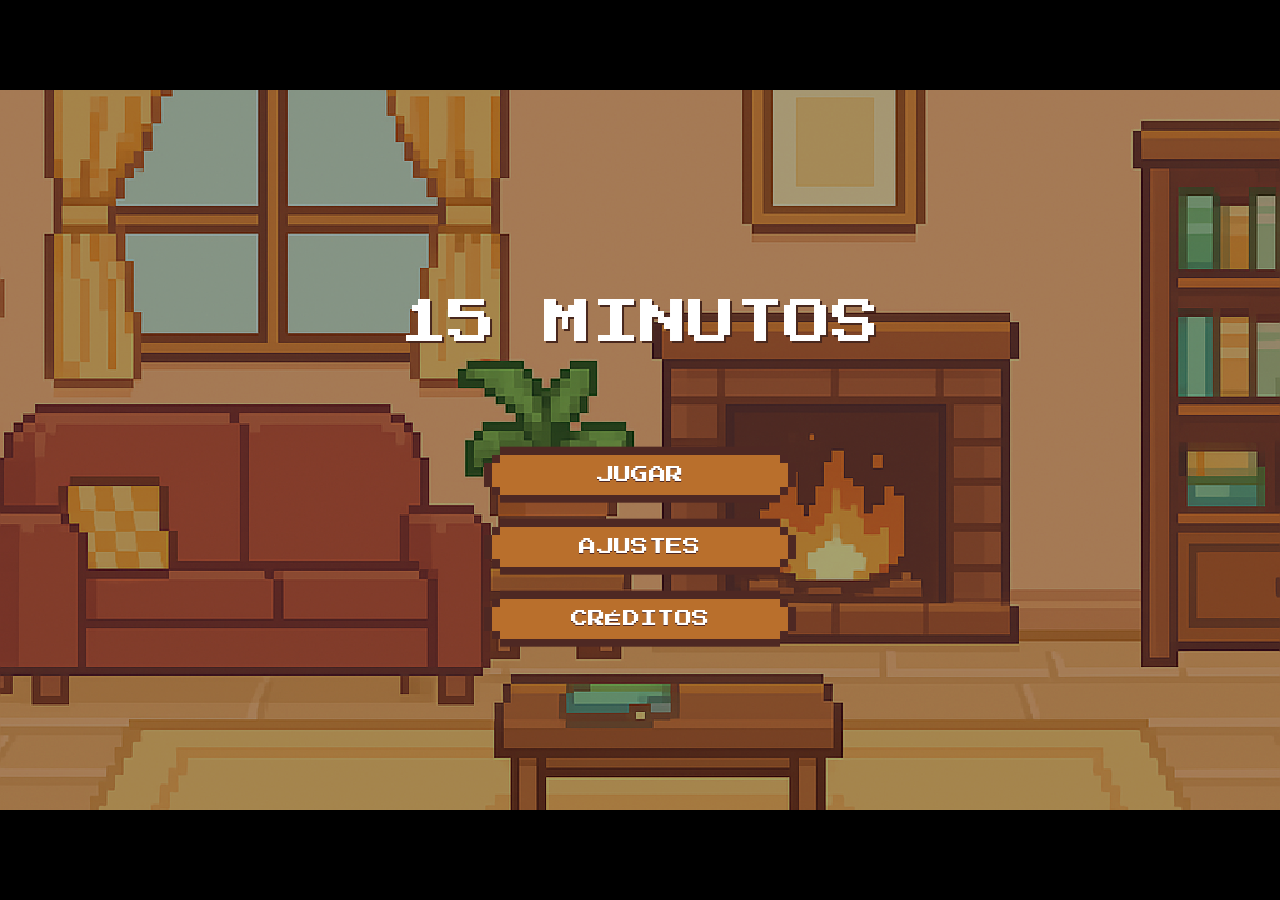
==== index.html @ 756aac3c "web version" ====
<!doctype html>
<html lang="es-AR">
<head>
  <meta charset="utf-8">
  <meta name="viewport" content="width=device-width, initial-scale=1">
  <title>15 Minutos</title>
  <link rel="stylesheet" href="styles.css">
  <script defer src="scene.js"></script>
  <script defer src="geometry.js"></script>
  <script defer src="overlays.js"></script>
  <script defer src="game.js"></script>
</head>
<body>
  <main id="viewport" aria-label="15 Minutos" aria-busy="true">
    <div id="stage">
      <canvas id="world" tabindex="-1" aria-label="Escenario. Usá flechas o WASD para caminar, espacio para interactuar y G para llevar objetos. Usá los botones del HUD para Mapa, Pendientes y Ajustes."></canvas>
      <div id="ui"></div>
      <output id="loading" role="status">Cargando…</output>
    </div>
  </main>
</body>
</html>
---- styles.css ----
@font-face {
  font-family: Press Start;
  src: url("assets/PressStart2P-Regular.ttf") format("truetype");
  font-display: swap;
}

@font-face {
  font-family: 15 Minutos Legible;
  src: url("assets/DejaVuSansMono.ttf") format("truetype");
  font-display: swap;
}

* { box-sizing: border-box; }
html, body { width: 100%; height: 100%; margin: 0; overflow: hidden; background: #000; }
body, button { font-family: "Press Start", monospace; }
#viewport { position: relative; width: 100%; height: 100%; overflow: hidden; }
#stage { position: absolute; width: 1920px; height: 1080px; transform-origin: top left; overflow: hidden; }
#world, #ui, #loading { position: absolute; inset: 0; width: 100%; height: 100%; }
#world { display: block; }
#ui { pointer-events: none; }
#loading { display: grid; place-content: center; color: white; background: #000; font-size: 30px; z-index: 99; }
[hidden] { display: none !important; }
.ui-node { position: absolute; margin: 0; padding: 0; border: 0; color: inherit; background: transparent; }
.ui-image { position: absolute; inset: 0; width: 100%; height: 100%; pointer-events: none; user-select: none; image-rendering: pixelated; }
.ui-text { position: absolute; inset: 0; display: flex; flex-direction: column; white-space: pre-wrap; line-height: 1.27; pointer-events: none; }
.ui-button { pointer-events: auto; cursor: pointer; }
.ui-button:hover > .ui-image { opacity: .93; }
.ui-button:active > .ui-image { opacity: .82; }
.ui-button:focus-visible, input:focus-visible { outline: 3px solid white; outline-offset: 2px; }
.volume { pointer-events: auto; position: absolute; inset: 0; width: 100%; height: 100%; margin: 0; cursor: pointer; accent-color: #ddd; }

.wood-button.credits-back {
  pointer-events: auto;
  position: absolute;
  right: 64px;
  bottom: 44px;
  min-width: 348px;
}

.ui-button-label {
  padding-inline: 14px;
  white-space: normal;
  line-height: 1.15;
}

.interaction-prompt {
  display: grid;
  align-content: center;
  gap: 9px;
  padding: 27px 48px;
  color: #fff6e5;
}

.prompt-row {
  position: relative;
  display: flex;
  align-items: center;
  gap: 12px;
  min-width: 0;
  font-size: 16px;
  line-height: 1.25;
  text-align: left;
}

.prompt-row kbd {
  flex: none;
  min-width: 32px;
  padding: 7px 8px;
  border: 2px solid #efd19a;
  border-radius: 4px;
  background: #48271d;
  color: #fff6e5;
  font: inherit;
  font-size: 12px;
  text-align: center;
  text-transform: uppercase;
}

.interaction-prompt[data-destination="true"] kbd {
  background: #3e4e2f;
  border-color: #d9e4ab;
}

[data-name="TitleScreen"] > [data-name="Text (TMP)"] .ui-text {
  text-shadow: 3px 4px #48271d;
}

.interaction-prompt:has(.prompt-row:last-child:not([hidden])) .prompt-row {
  display: grid;
  grid-template-columns: 108px minmax(0, 1fr);
}

.interaction-prompt .prompt-row kbd { justify-self: start; }

/* New screens and controls share the original Unity sprite frames. */
.hud-tools { position: absolute; top: 225px; right: 94px; display: grid; justify-items: end; gap: 9px; }
.hud-plaque {
  border: 12px solid transparent;
  border-image: url("assets/ui-panel-frame.png") 5 fill / 12px stretch;
  image-rendering: pixelated;
  color: #fff6e5; text-shadow: 0 2px #4e2823;
}
.hud-progress { padding: 5px 11px; font-size: 16px; }
.hud-tool-icons { display: flex; gap: 12px; }
.hud-icon-button { width: 64px; height: 64px; background: transparent; padding: 0; border: 0; pointer-events: auto; cursor: pointer; }
.hud-icon-button img { display: block; width: 100%; height: 100%; }
.hud-icon-button img[src$="hud-list.png"] { image-rendering: pixelated; }
.hud-icon-button:hover img { filter: brightness(1.18); }
.hud-icon-button:active img { transform: translateY(2px); }
.hud-icon-button:focus-visible, .wood-button:focus-visible, .object-option:focus-visible {
  outline: 3px solid #fff1d2; outline-offset: 3px;
}

.chaos-slot {
  position: absolute;
  left: 43.75%; top: 56.25%; width: 46.25%; height: 15.625%;
  clip-path: polygon(2.703% 0, 97.297% 0, 97.297% 20%, 100% 20%, 100% 80%, 97.297% 80%, 97.297% 100%, 2.703% 100%, 2.703% 80%, 0 80%, 0 20%, 2.703% 20%);
}
.chaos-fill { height: 100%; background: linear-gradient(#ff6f4a 0 20%, #e92b21 20% 80%, #aa251c 80%); }
.chaos-value { display: none; }
.colorblind-ui .chaos-fill {
  background: repeating-linear-gradient(90deg, #325e84 0 28px, #87bcdf 28px 32px);
  box-shadow: inset 0 3px #b9def4, inset 0 -3px #223f58;
}
.colorblind-ui .chaos-value {
  position: absolute; inset: 0; display: grid; place-items: center;
  color: #fff; font-size: 16px; line-height: 1;
  text-shadow: 1px 1px #211a18, -1px -1px #211a18, -1px 1px #211a18, 1px -1px #211a18;
}
.colorblind-ui .interaction-prompt[data-destination="true"] kbd { background: #193e62; border-color: #bcecff; }
.colorblind-ui .object-icon, .colorblind-ui .object-preview {
  filter: drop-shadow(1px 0 #fff4ce) drop-shadow(-1px 0 #fff4ce) drop-shadow(0 1px #4e2823);
}

.game-overlay {
  position: absolute; inset: 0; z-index: 10; display: grid; place-items: center;
  background: rgb(21 13 13 / 68%); pointer-events: auto;
}
.cinematic {
  position: absolute; inset: 0; z-index: 9;
  display: grid; grid-template: minmax(0, 1fr) / minmax(0, 1fr); place-items: center;
  padding: 100px 160px;
  background: rgb(19 12 11 / 76%);
  pointer-events: auto;
  animation: cinematic-in .22s ease-out;
}
.cinematic img {
  display: block; width: 100%; height: 100%; min-width: 0; min-height: 0; object-fit: contain;
}
#stage:has(.cinematic-full) { overflow: visible; }
.cinematic-full, #ui:has(.cinematic-full) > .game-overlay {
  inset: 50% auto auto 50%;
  width: var(--cinematic-width);
  height: var(--cinematic-height);
  transform: translate(-50%, -50%);
}
.cinematic-full { padding: 0; }
.cinematic-full img { object-fit: cover; object-position: 46% 55%; }
.cinematic-dialogue {
  position: absolute; top: 10%; left: 9%;
  width: min(590px, 38%); margin: 0; padding: .72em .9em;
  border: .10em solid #412821; border-radius: .45em;
  background: #fff4df; color: #37251f; box-shadow: .12em .16em #653b30;
  font-family: system-ui, sans-serif; font-size-adjust: none; letter-spacing: normal;
  font-size: max(34px, calc(16px / var(--stage-scale))); font-weight: 650; line-height: 1.35;
}
.cinematic-dialogue::after {
  content: ""; position: absolute; top: 100%; right: 15%;
  width: .56em; height: .68em; margin-top: -.25em;
  border-right: .10em solid #412821; border-bottom: .10em solid #412821;
  background: #fff4df; transform: skew(25deg) rotate(24deg);
}
.large-ui .cinematic-dialogue { font-size: max(41px, calc(18px / var(--stage-scale))); }
@media (max-aspect-ratio: 5/4) {
  .cinematic-dialogue { top: 6%; left: 8%; width: min(750px, 84%); }
  .cinematic-dialogue::after { right: 42%; }
}
.scene-phone {
  width: 538px; height: 864px; padding: 13px;
  border: 4px solid #57515b; border-radius: 56px;
  background: #24232b; box-shadow: 0 16px 48px #0009;
  font-family: system-ui, sans-serif; font-size-adjust: none; letter-spacing: normal;
}
.phone-screen {
  height: 100%; display: grid; grid-template-rows: 45px 88px minmax(0, 1fr) 34px;
  overflow: hidden; border-radius: 40px; background: #f5f0ec; color: #261b27;
}
.phone-status {
  display: flex; align-items: center; justify-content: space-between;
  padding: 0 26px; background: #4f2c46; color: #fff8f5; font-size: 19px; font-weight: 700;
}
.phone-battery { width: 27px; height: 13px; border: 2px solid currentColor; border-radius: 3px; background: currentColor; }
.phone-contact {
  display: flex; align-items: center; gap: 15px; padding: 0 25px;
  background: #4f2c46; color: #fff8f5; font-size: 30px;
}
.phone-avatar {
  display: grid; place-items: center; width: 49px; height: 49px; border-radius: 50%;
  background: #f4d2de; color: #723454; font-size: 28px;
}
.phone-thread {
  display: flex; flex-direction: column; gap: 15px; padding: 27px 24px;
  overflow: hidden; font-size: 24px; line-height: 1.35;
}
.large-ui .phone-thread { font-size: 28px; }
.phone-bubble {
  align-self: flex-start; max-width: 88%; padding: 12px 16px 14px;
  border: 1px solid #e3d5db; border-radius: 6px 22px 22px;
  background: #fffcfb; overflow-wrap: break-word;
}
.phone-bubble.outgoing { align-self: flex-end; border-radius: 22px 6px 22px 22px; background: #e8ddec; }
.phone-message-meta { color: #665269; font-size: 16px; font-weight: 700; display: block; margin: 0 0 5px; }
.phone-bubble p { margin: 0; }
.phone-home { align-self: center; justify-self: center; width: 120px; height: 6px; border-radius: 5px; background: #3c303e; }
@keyframes cinematic-in { from { opacity: 0; } to { opacity: 1; } }
@media (prefers-reduced-motion: reduce) { .cinematic { animation: none; } }
.wood-panel.skip-warning { max-width: 990px; height: auto; }
.skip-message {
  margin: 0; padding: 24px;
  background: #ebcd99; color: #302018; border: 5px solid #75482e;
  font-size: 22px; line-height: 1.6;
}
.large-ui .skip-message { font-size: 26px; }
.wood-actions .skip-continue {
  min-height: 64px;
  padding: 13px 38px;
  background-image: url("assets/ui-menu-button.png");
}
.wood-actions .skip-continue:focus-visible {
  outline: none;
  filter: drop-shadow(0 2px #fff1d2) drop-shadow(0 -2px #fff1d2)
    drop-shadow(2px 0 #fff1d2) drop-shadow(-2px 0 #fff1d2);
}
.wood-panel {
  display: grid;
  grid-template-rows: auto minmax(0, 1fr) auto;
  width: min(1504px, 92%);
  height: 902px;
  gap: 19px;
  padding: 12px 19px 14px;
  border: 27px solid transparent;
  border-image: url("assets/ui-panel-frame.png") 5 fill / 27px stretch;
  color: #fff0d6;
  image-rendering: pixelated;
}
.wood-header, .wood-actions {
  background: #4e2823;
  display: flex; align-items: center; justify-content: space-between;
  gap: 24px;
  padding: 17px 24px;
}
.wood-heading { margin: 0; font-size: 27px; line-height: 1.3; }
.overlay-clock { font-size: 21px; color: #ffdb9c; white-space: nowrap; }
.wood-actions { justify-content: flex-end; }
/* One uninterrupted sprite per button avoids the joins of a sliced border. */
.wood-button, .menu-action {
  appearance: none;
  min-width: 190px;
  min-height: 56px;
  padding: 10px 28px;
  border: 0;
  background: transparent url("assets/ui-action-button.png") center / 100% 100% no-repeat;
  image-rendering: pixelated;
  color: #fff;
  text-shadow: 0 2px #4e2823;
  font: inherit;
  font-size: 17px;
  line-height: 1.35;
  cursor: pointer;
}
.wood-button.secondary { background-image: url("assets/ui-menu-button.png"); }
.wood-actions .wood-button { min-width: 348px; }
.tutorial-panel .wood-actions .wood-button { min-width: 205px; }
.wood-button:disabled { filter: grayscale(1); opacity: .78; cursor: default; }
.wood-button:not(:disabled):hover, .object-option:hover { filter: brightness(1.12); }

.map-body, .object-browser, .settings-body, .level-menu {
  min-height: 0;
  background: #382220;
  border: 4px solid #4e2823;
}
.map-body { display: grid; padding: 12px; }
.notebook-map { width: 100%; height: 100%; min-height: 0; object-fit: contain; image-rendering: pixelated; }
.object-browser { display: grid; grid-template-columns: 440px minmax(0, 1fr); gap: 17px; padding: 14px; }
.object-list { min-height: 0; overflow: auto; padding: 5px 9px 5px 2px; scrollbar-color: #d39350 #3e211d; }
.object-row {
  display: grid;
  grid-template-columns: 32px minmax(0, 1fr);
  gap: 10px;
  align-items: center;
  margin-bottom: 7px;
  padding-left: 14px;
  border: 3px solid #4e2823;
  background: #b96f2c;
  box-shadow: inset 0 0 0 2px #774024;
}
.object-row:has([aria-pressed="true"]) { outline: 3px solid #ffe1a6; outline-offset: -4px; }
.object-option { padding: 11px 3px; text-align: left; font: inherit; font-size: 15px; color: #271715; cursor: pointer; background: none; border: 0; }
.objective-check {
  appearance: none;
  width: 25px; height: 25px; margin: 0;
  border: 3px solid #331c18;
  background: #f4dbac;
  opacity: 1;
}
.objective-check:checked {
  background: center/19px 19px no-repeat url("assets/check-pixel.png") #f4dbac;
}
.object-details, .settings-group, .light-card {
  background: #ebcd99;
  box-shadow: inset 0 0 0 4px #f7dfb7;
  border: 5px solid #75482e;
  color: #302018;
  font-size: 17px; line-height: 1.65;
}
.object-details { min-height: 0; overflow: auto; padding: 22px 28px; }
.object-details h3 { margin: 13px 0 8px; font-size: 23px; }
.object-details p { margin: 0 0 14px; }
.object-preview { width: 105px; height: 105px; object-fit: contain; image-rendering: pixelated; }
.objective-state { color: #513827; }

.menu-panel { max-width: 1210px; height: min(794px, 94%); }
.settings-body { padding: 16px; display: grid; align-content: start; gap: 16px; overflow: auto; }
.settings-group { min-width: 0; padding: 17px 24px; margin: 0; }
.settings-group legend { padding: 3px 12px; color: #fff0d6; background: #4e2823; font-size: 16px; }
.settings-range { display: grid; grid-template-columns: 165px minmax(0, 1fr) 75px; gap: 18px; align-items: center; }
.settings-range + .settings-range { margin-top: 10px; }
.settings-range input { width: 100%; accent-color: #633629; }
.settings-value { text-align: right; }
.wood-check { display: flex; align-items: center; gap: 11px; line-height: 1.4; cursor: pointer; }
.wood-check + .wood-check { margin-top: 10px; }
.wood-check input { accent-color: #633629; width: 23px; height: 23px; }

.tutorial-panel { width: 1000px; height: auto; grid-template-rows: auto auto auto; }
.tutorial-content {
  display: grid; grid-template-columns: 100px minmax(0, 1fr); gap: 28px; align-items: center;
  background: #ebcd99; color: #302018; border: 5px solid #75482e;
  padding: 17px 20px;
}
.tutorial-sprite { width: 96px; height: 125px; object-fit: contain; }
.tutorial-copy { font-size: 18px; line-height: 1.65; }
.tutorial-copy p { margin: 0 0 13px; }
.tutorial-copy p:last-child { margin: 0; }
.large-ui .prompt-row { font-size: 19px; }
.large-ui .interaction-prompt { width: 415px !important; height: 166px !important; }
.large-ui .tutorial-copy, .large-ui .object-details, .large-ui .settings-group { font-size: 22px; }
.large-ui .object-option, .large-ui .hud-progress, .large-ui .wood-button { font-size: 20px; }
/* Match the original font's .75em x-height and 1em cap height. Text size remains a separate setting. */
.readable-ui, .readable-ui button, .readable-ui kbd {
  font-family: "15 Minutos Legible", monospace;
  font-size-adjust: .75;
  letter-spacing: .16em;
}
.readable-ui .wood-heading, .readable-ui .wood-button, .readable-ui .hud-progress { font-weight: 700; }
.settings-range, .wood-check { min-height: 33px; }
.large-ui .settings-range, .large-ui .wood-check { min-height: 37px; }
.settings-range { grid-template-columns: 165px minmax(0, 1fr) 100px; }
.hud-progress { display: block; min-width: 230px; text-align: right; }
.placement-feedback {
  position: absolute; inset: auto 0 74px; width: max-content; margin-inline: auto; padding: 8px 15px;
  font-size: 17px;
  animation: confirm-placement .18s ease-out;
}
@keyframes confirm-placement {
  from { opacity: 0; transform: translateY(7px); }
  to { opacity: 1; transform: translateY(0); }
}
@media (prefers-reduced-motion: reduce) { .placement-feedback { animation: none; } }
.inventory-shelf { display: grid; grid-template-rows: auto minmax(0, 1fr); min-height: 0; gap: 5px; }
.inventory-filters { display: flex; align-items: center; gap: 6px; }
.inventory-tab { min-width: 184px; min-height: 50px; font-size: 14px; padding: 5px 15px; }
.inventory-tab[aria-selected="false"] { filter: brightness(.76); }
.inventory-list-panel { display: grid; min-height: 0; }
.readable-ui [data-name="CaosometroUI"] .ui-text { text-align: center !important; }
.object-option { display: flex; align-items: center; gap: 10px; min-width: 0; }
.object-icon { width: 31px; height: 27px; object-fit: contain; flex-shrink: 0; image-rendering: pixelated; }


[data-name="TitleScreen"] > .ui-image {
  object-fit: cover;
  object-position: center 55%;
}
.game-menu {
  position: absolute;
  top: 535px;
  left: 50%; transform: translateX(-50%);
  display: grid;
  justify-items: center;
  gap: 24px;
}
.level-menu {
  display: grid;
  place-content: center;
  gap: 24px;
}
.menu-action {
  width: 468px;
  min-height: 84px;
  padding: 12px 25px;
  background-image: url("assets/ui-menu-button.png");
  pointer-events: auto;
  font-size: 26px;
}
.menu-action:hover { filter: brightness(1.17); }
.menu-action:active { transform: translateY(3px); }
.menu-action:focus-visible { outline: 3px solid #fff1d2; outline-offset: 4px; }
.level-menu .menu-action { width: 540px; min-height: 93px; }
.tutorial-content.no-sprite { grid-template-columns: 1fr; }
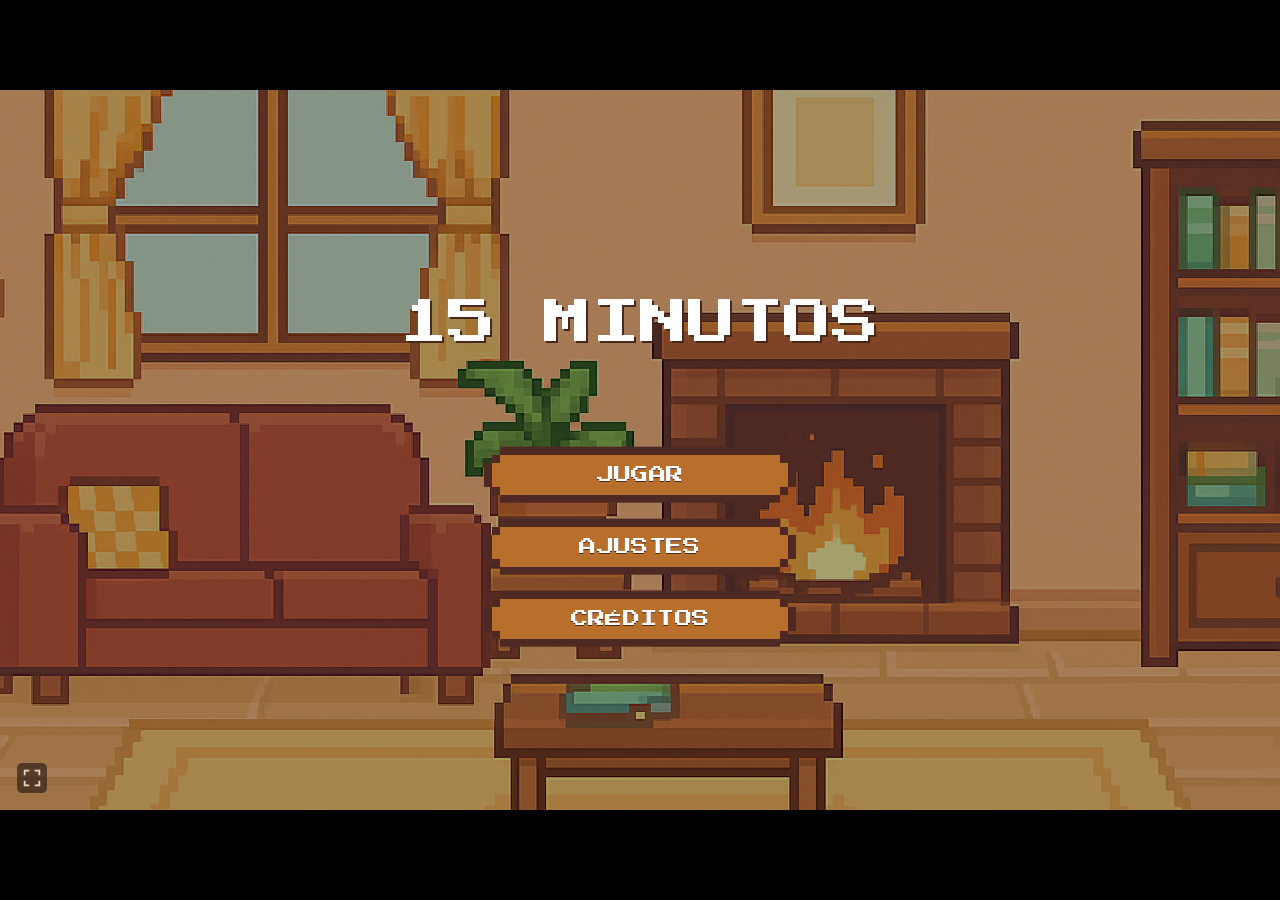
==== commit 228a8ffa: "cambios en usabilidad, añadir tutorial inventario y mapa en nivel 1" ====
--- a/index.html
+++ b/index.html
@@ -2,21 +2,53 @@
 <html lang="es-AR">
 <head>
   <meta charset="utf-8">
-  <meta name="viewport" content="width=device-width, initial-scale=1">
+  <meta name="viewport" content="width=device-width, initial-scale=1, viewport-fit=cover">
+  <meta name="theme-color" content="#211413">
+  <meta name="apple-mobile-web-app-capable" content="yes">
   <title>15 Minutos</title>
-  <link rel="stylesheet" href="styles.css">
-  <script defer src="scene.js"></script>
-  <script defer src="geometry.js"></script>
-  <script defer src="overlays.js"></script>
-  <script defer src="game.js"></script>
+  <link rel="manifest" href="manifest.webmanifest">
+  <link rel="stylesheet" href="styles.css?v=20261118-15">
+  <script defer src="15minutos-20261118-r8.js" id="game-script" onerror="this.dataset.loadFailed = 'true'"></script>
 </head>
 <body>
   <main id="viewport" aria-label="15 Minutos" aria-busy="true">
     <div id="stage">
       <canvas id="world" tabindex="-1" aria-label="Escenario. Usá flechas o WASD para caminar, espacio para interactuar y G para llevar objetos. Usá los botones del HUD para Mapa, Pendientes y Ajustes."></canvas>
       <div id="ui"></div>
-      <output id="loading" role="status">Cargando…</output>
     </div>
+    <output id="loading" role="status">Cargando…</output>
+    <button type="button" id="fullscreen-button" class="screen-button" aria-label="Pantalla completa" title="Pantalla completa" hidden>
+      <svg viewBox="0 0 24 24" aria-hidden="true" fill="none" stroke="currentColor" stroke-width="2">
+        <path class="screen-enter" d="M9 4H4v5m11-5h5v5M4 15v5h5m11-5v5h-5"/>
+        <path class="screen-exit" d="M4 9h5V4m6 0v5h5M4 15h5v5m6 0v-5h5"/>
+      </svg>
+    </button>
+    <p id="fullscreen-help" class="fullscreen-help" role="status" hidden></p>
+    <div id="rotate-screen" class="rotate-screen" hidden>
+      <p id="mobile-run-message" role="status"></p>
+      <button type="button" id="mobile-run" class="wood-button">Jugar en pantalla completa</button>
+    </div>
+    <div id="touch-controls" class="touch-controls" role="group" aria-label="Controles táctiles" hidden>
+      <div id="touch-stick" class="touch-stick" role="img" aria-label="Joystick de movimiento">
+        <span aria-hidden="true" class="touch-stick-thumb"></span>
+      </div>
+      <div class="touch-actions">
+        <button type="button" id="touch-carry" class="wood-button">Agarrar</button>
+        <button type="button" id="touch-interact" class="wood-button">Interactuar</button>
+      </div>
+    </div>
+    <button type="button" id="touch-skip" class="wood-button touch-skip" hidden>Saltar intro</button>
   </main>
+  <script>
+    document.addEventListener("DOMContentLoaded", () => {
+      const viewport = document.getElementById("viewport");
+      if (viewport.dataset.started === "true") return;
+      viewport.setAttribute("aria-busy", "false");
+      const script = document.getElementById("game-script");
+      document.getElementById("loading").textContent = script.dataset.loadFailed === "true"
+        ? "No se pudo cargar 15minutos-20261118-r8.js. Tiene que estar en la misma carpeta que index.html."
+        : "El juego no pudo arrancar. Revisá el error en la consola del navegador.";
+    });
+  </script>
 </body>
 </html>
--- a/styles.css
+++ b/styles.css
@@ -10,15 +10,29 @@
   font-display: swap;
 }
 
+@font-face {
+  font-family: Caveat;
+  src: url("assets/Caveat-Latin.woff") format("woff");
+  font-weight: 400 700;
+  font-display: swap;
+}
+
+@font-face {
+  font-family: Archivo;
+  src: url("assets/Archivo-Latin.woff") format("woff");
+  font-weight: 100 900;
+  font-display: swap;
+}
+
 * { box-sizing: border-box; }
 html, body { width: 100%; height: 100%; margin: 0; overflow: hidden; background: #000; }
 body, button { font-family: "Press Start", monospace; }
-#viewport { position: relative; width: 100%; height: 100%; overflow: hidden; }
+#viewport { position: relative; width: 100%; height: 100%; height: 100dvh; overflow: hidden; overscroll-behavior: none; }
 #stage { position: absolute; width: 1920px; height: 1080px; transform-origin: top left; overflow: hidden; }
 #world, #ui, #loading { position: absolute; inset: 0; width: 100%; height: 100%; }
 #world { display: block; }
 #ui { pointer-events: none; }
-#loading { display: grid; place-content: center; color: white; background: #000; font-size: 30px; z-index: 99; }
+#loading { display: grid; place-content: center; padding: 18px; color: white; background: #000; font-size: clamp(11px, 2vw, 30px); text-align: center; line-height: 1.5; z-index: 99; }
 [hidden] { display: none !important; }
 .ui-node { position: absolute; margin: 0; padding: 0; border: 0; color: inherit; background: transparent; }
 .ui-image { position: absolute; inset: 0; width: 100%; height: 100%; pointer-events: none; user-select: none; image-rendering: pixelated; }
@@ -156,6 +170,115 @@
 }
 .cinematic-full { padding: 0; }
 .cinematic-full img { object-fit: cover; object-position: 46% 55%; }
+.cinematic-letter {
+  background: radial-gradient(ellipse at center, #76503a, #291916 78%);
+}
+.scene-letter {
+  --letter-width: min(calc(var(--cinematic-width) * .95), calc(var(--cinematic-height) * 1.64));
+  position: relative;
+  isolation: isolate;
+  width: var(--letter-width);
+  aspect-ratio: 1600 / 873;
+  display: grid;
+  align-items: center;
+  padding: 5% 0;
+  background: #f5e6cf;
+  border: 3px solid #6d4730;
+  box-shadow: 0 13px 55px #130b0880;
+}
+.scene-letter::before {
+  content: "";
+  position: absolute;
+  inset: 0;
+  z-index: -1;
+  background: var(--letter-art) center / contain no-repeat;
+  mix-blend-mode: multiply;
+}
+.scene-letter-copy {
+  margin-inline: 25% 12%;
+  color: #3d2116;
+  font-family: var(--letter-font, Caveat, cursive);
+  font-size: max(calc(var(--letter-width) * var(--letter-size, .042)), calc(19px / var(--stage-scale)));
+  font-weight: 600;
+  font-size-adjust: none;
+  line-height: var(--letter-leading, 1.12);
+  letter-spacing: normal;
+}
+.scene-letter-copy p { margin: 0 0 .3em; }
+.scene-letter-copy p:first-child { margin-bottom: .55em; font-weight: 700; }
+.scene-letter-copy p:last-child { margin: .65em 0 0; text-align: right; font-weight: 700; }
+.scene-letter-transcript {
+  position: absolute;
+  width: 1px;
+  height: 1px;
+  overflow: hidden;
+  clip-path: inset(50%);
+}
+.large-ui .scene-letter-copy {
+  font-size: max(calc(var(--letter-width) * var(--letter-large-size, .049)), calc(22px / var(--stage-scale)));
+}
+.readable-ui .scene-letter-copy {
+  --letter-font: "15 Minutos Legible", monospace;
+  --letter-size: .033;
+  --letter-large-size: .038;
+  --letter-leading: 1.28;
+}
+.cinematic-letter[data-letter-style="museum"] .scene-letter {
+  --letter-width: min(calc(var(--cinematic-width) * .98), calc(var(--cinematic-height) * 1.82));
+  --letter-font: Archivo, system-ui, sans-serif;
+  --letter-size: .031;
+  --letter-large-size: .036;
+  --letter-leading: 1.3;
+  --letter-mobile-size: .052;
+  --letter-mobile-large-size: .06;
+  aspect-ratio: 1600 / 848;
+  background-color: #f7e8ca;
+}
+.cinematic-letter[data-letter-style="museum"] .scene-letter-copy { margin-inline: 19% 15%; }
+.cinematic-letter[data-letter-style="museum"] .scene-letter-copy p:first-child {
+  font-weight: 800;
+  letter-spacing: .055em;
+  text-transform: uppercase;
+}
+@media (max-aspect-ratio: 5/4) {
+  .scene-letter {
+    --letter-width: min(calc(var(--cinematic-width) * .9), calc(560px / var(--stage-scale)));
+    aspect-ratio: auto;
+    gap: calc(14px / var(--stage-scale));
+    padding: calc(22px / var(--stage-scale));
+    background: #f1dbb3;
+    border: calc(4px / var(--stage-scale)) solid #946446;
+    box-shadow: inset 0 0 0 2px #e6c395, 0 13px 55px #130b0880;
+  }
+  .scene-letter::before {
+    position: static;
+    width: calc(82px / var(--stage-scale));
+    aspect-ratio: 1;
+    background-size: 460% auto;
+    background-position: 3% 3%;
+    border-radius: 50%;
+  }
+  .scene-letter-copy {
+    margin: 0;
+    font-size: clamp(calc(17px / var(--stage-scale)), calc(var(--letter-width) * var(--letter-mobile-size, .064)), calc(34px / var(--stage-scale)));
+  }
+  .large-ui .scene-letter-copy {
+    font-size: clamp(calc(20px / var(--stage-scale)), calc(var(--letter-width) * var(--letter-mobile-large-size, .073)), calc(39px / var(--stage-scale)));
+  }
+  .readable-ui .scene-letter-copy {
+    --letter-mobile-size: .052;
+    --letter-mobile-large-size: .06;
+  }
+  .cinematic-letter[data-letter-style="museum"] .scene-letter {
+    --letter-width: min(calc(var(--cinematic-width) * .9), calc(560px / var(--stage-scale)));
+    aspect-ratio: auto;
+  }
+  .cinematic-letter[data-letter-style="museum"] .scene-letter-copy { margin-inline: 0; }
+  .cinematic-letter[data-letter-style="museum"] .scene-letter::before {
+    background-size: 630% auto;
+    background-position: 4% 2%;
+  }
+}
 .cinematic-dialogue {
   position: absolute; top: 10%; left: 9%;
   width: min(590px, 38%); margin: 0; padding: .72em .9em;
@@ -171,6 +294,74 @@
   background: #fff4df; transform: skew(25deg) rotate(24deg);
 }
 .large-ui .cinematic-dialogue { font-size: max(41px, calc(18px / var(--stage-scale))); }
+.illustrated-ending { background: #402821; }
+.illustrated-ending [data-name="Background"] > .ui-image {
+  object-fit: cover;
+  object-position: center bottom;
+  image-rendering: auto;
+}
+.ending-dialogue {
+  position: absolute;
+  top: 44px;
+  left: 50%;
+  transform: translateX(-50%);
+  width: 1280px;
+  margin: 0;
+  padding: 25px 36px;
+  border: 6px solid #482b26;
+  border-radius: 22px;
+  background: #fff1d3;
+  color: #352018;
+  box-shadow: 0 8px #482b2650;
+  font-size: 24px;
+  line-height: 1.48;
+  text-align: center;
+  white-space: pre-line;
+}
+.ending-dialogue::after {
+  content: "";
+  position: absolute;
+  top: 100%;
+  left: 24%;
+  width: 27px;
+  height: 27px;
+  margin-top: -12px;
+  border-right: 6px solid #482b26;
+  border-bottom: 6px solid #482b26;
+  background: inherit;
+  transform: skew(-12deg) rotate(45deg);
+}
+.large-ui .ending-dialogue { font-size: 28px; }
+:is([data-name="GameOverMuseo"], [data-name="FinalPerfectoMuseo"]) > .ending-dialogue {
+  top: 145px;
+  right: 62px;
+  left: auto;
+  transform: none;
+  width: 650px;
+  padding: 24px;
+  border-radius: 8px;
+  font-size: 21px;
+}
+.large-ui :is([data-name="GameOverMuseo"], [data-name="FinalPerfectoMuseo"]) > .ending-dialogue {
+  font-size: 25px;
+}
+:is([data-name="GameOverMuseo"], [data-name="FinalPerfectoMuseo"]) > .ending-dialogue::after {
+  left: 12%;
+}
+.ending-actions {
+  position: absolute;
+  inset: auto 120px 32px;
+  display: flex;
+  justify-content: center;
+  gap: 20px;
+}
+.ending-actions .wood-button {
+  flex: 0 1 320px;
+  min-width: 0;
+  min-height: 76px;
+  padding: 10px 14px;
+  pointer-events: auto;
+}
 @media (max-aspect-ratio: 5/4) {
   .cinematic-dialogue { top: 6%; left: 8%; width: min(750px, 84%); }
   .cinematic-dialogue::after { right: 42%; }
@@ -341,6 +532,10 @@
 .tutorial-copy { font-size: 18px; line-height: 1.65; }
 .tutorial-copy p { margin: 0 0 13px; }
 .tutorial-copy p:last-child { margin: 0; }
+.tutorial-tool { display: flex; align-items: center; gap: 16px; }
+.tutorial-tool img { flex: none; width: 48px; height: 48px; image-rendering: pixelated; }
+.navigation-tutorial .wood-actions { flex-wrap: wrap; }
+
 .large-ui .prompt-row { font-size: 19px; }
 .large-ui .interaction-prompt { width: 415px !important; height: 166px !important; }
 .large-ui .tutorial-copy, .large-ui .object-details, .large-ui .settings-group { font-size: 22px; }
@@ -406,3 +601,177 @@
 .menu-action:focus-visible { outline: 3px solid #fff1d2; outline-offset: 4px; }
 .level-menu .menu-action { width: 540px; min-height: 93px; }
 .tutorial-content.no-sprite { grid-template-columns: 1fr; }
+
+/* Controls outside the scaled stage keep their physical size on small screens. */
+#viewport:fullscreen { width: 100%; height: 100%; background: #000; }
+#viewport {
+  --screen-left: calc(max(var(--fullscreen-left, 0px), env(safe-area-inset-left)) + 8px);
+  --screen-bottom: calc(max(var(--fullscreen-bottom, 0px), env(safe-area-inset-bottom)) + 8px);
+}
+.touch-skip.wood-button,
+.touch-actions .wood-button {
+  min-width: 0;
+  min-height: 44px;
+  padding: 8px 14px;
+  font-size: 10px;
+  pointer-events: auto;
+  touch-action: manipulation;
+}
+.screen-button {
+  position: absolute;
+  z-index: 5;
+  left: var(--screen-left);
+  bottom: var(--screen-bottom);
+  width: 48px;
+  height: 48px;
+  display: grid;
+  place-items: center;
+  padding: 0;
+  border: 0;
+  background: none;
+  color: #fff1d3;
+  opacity: .8;
+  transition: opacity .22s ease;
+  cursor: pointer;
+  touch-action: manipulation;
+}
+.screen-button svg {
+  width: 30px;
+  height: 30px;
+  padding: 4px;
+  border-radius: 5px;
+  background: #211413c2;
+  pointer-events: none;
+}
+.screen-button .screen-exit,
+.screen-button[data-expanded="true"] .screen-enter { display: none; }
+.screen-button[data-expanded="true"] .screen-exit { display: initial; }
+.screen-button.screen-idle { opacity: 0; }
+.touch-ui .screen-button.screen-idle { opacity: .33; }
+.screen-button:focus-visible,
+.touch-ui .screen-button:focus-visible { opacity: 1; outline: 2px solid #fff1d3; outline-offset: -4px; }
+@media (hover: hover) {
+  .screen-button:hover,
+  .touch-ui .screen-button:hover { opacity: 1; }
+}
+@media (prefers-reduced-motion: reduce) {
+  .screen-button { transition: none; }
+}
+.fullscreen-help {
+  position: absolute;
+  z-index: 5;
+  left: var(--screen-left);
+  bottom: calc(var(--screen-bottom) + 50px);
+  width: min(340px, calc(100% - 108px));
+  margin: 0;
+  padding: 12px 16px;
+  background: #fff1d3;
+  border: 3px solid #75482e;
+  color: #382220;
+  text-align: center;
+  font: 600 14px/1.4 system-ui, sans-serif;
+}
+.rotate-screen {
+  position: absolute;
+  z-index: 4;
+  inset: 0;
+  display: grid;
+  place-content: center;
+  justify-items: center;
+  gap: 16px;
+  padding: 24px;
+  background: #211413;
+  color: #fff1d3;
+  text-align: center;
+  font-size: 15px;
+  line-height: 1.7;
+}
+.rotate-screen p {
+  max-width: 36ch;
+  margin: 0;
+  font: 600 16px/1.5 system-ui, sans-serif;
+}
+.rotate-screen .wood-button {
+  max-width: 100%;
+  min-height: 48px;
+  font-size: 12px;
+}
+.touch-controls {
+  position: absolute;
+  z-index: 2;
+  left: calc(var(--screen-left) + 54px);
+  right: max(14px, calc(env(safe-area-inset-right) + 6px));
+  bottom: max(12px, calc(env(safe-area-inset-bottom) + 6px));
+  display: flex;
+  align-items: end;
+  justify-content: space-between;
+  pointer-events: none;
+}
+.touch-stick {
+  position: relative;
+  width: clamp(84px, 27dvh, 122px);
+  aspect-ratio: 1;
+  border: 3px solid #dca868;
+  border-radius: 50%;
+  background: #382220d9;
+  box-shadow: inset 0 0 0 5px #75482e, 0 2px 6px #0008;
+  touch-action: none;
+  pointer-events: auto;
+  user-select: none;
+  -webkit-touch-callout: none;
+}
+.touch-stick-thumb {
+  position: absolute;
+  top: 50%;
+  left: 50%;
+  width: 43%;
+  aspect-ratio: 1;
+  border: 3px solid #ffe1a6;
+  border-radius: 50%;
+  background: #b96f2c;
+  transform: translate(calc(-50% + var(--stick-x, 0px)), calc(-50% + var(--stick-y, 0px)));
+  pointer-events: none;
+}
+.touch-actions { display: grid; gap: 6px; }
+.touch-actions .wood-button { min-width: 112px; }
+.touch-skip.wood-button {
+  position: absolute;
+  z-index: 3;
+  right: max(12px, calc(env(safe-area-inset-right) + 6px));
+  bottom: max(10px, calc(env(safe-area-inset-bottom) + 6px));
+}
+.touch-ui #stage {
+  --tap-size: calc(44px / var(--stage-scale));
+  --touch-type: calc(11px / var(--stage-scale));
+}
+.touch-ui .hud-icon-button { width: max(64px, var(--tap-size)); height: max(64px, var(--tap-size)); }
+.touch-ui .game-menu { top: 490px; gap: 16px; }
+.touch-ui .menu-panel { height: min(940px, 95%); }
+.touch-ui .level-menu { overflow: auto; align-content: safe center; }
+.touch-ui .menu-action,
+.touch-ui .wood-actions .wood-button,
+.touch-ui .credits-back { min-height: max(56px, var(--tap-size)); }
+.touch-ui .ending-actions {
+  bottom: max(32px, calc(10px / var(--stage-scale)));
+}
+.touch-ui .ending-actions .wood-button {
+  min-height: max(76px, var(--tap-size));
+  padding: 4px 12px;
+  font-size: max(16px, calc(10px / var(--stage-scale)));
+  letter-spacing: -.05em;
+  overflow-wrap: anywhere;
+  touch-action: manipulation;
+}
+.touch-ui .wood-heading { font-size: max(27px, var(--touch-type)); }
+.touch-ui .menu-action { font-size: max(26px, var(--touch-type)); }
+.touch-ui .tutorial-copy,
+.touch-ui .skip-message,
+.touch-ui .settings-group,
+.touch-ui .object-option,
+.touch-ui .object-details,
+.touch-ui .wood-actions .wood-button,
+.touch-ui .credits-back {
+  font-size: max(18px, var(--touch-type));
+}
+.touch-ui .object-option { min-height: calc(35px / var(--stage-scale)); }
+.touch-ui .game-overlay { touch-action: manipulation; }
